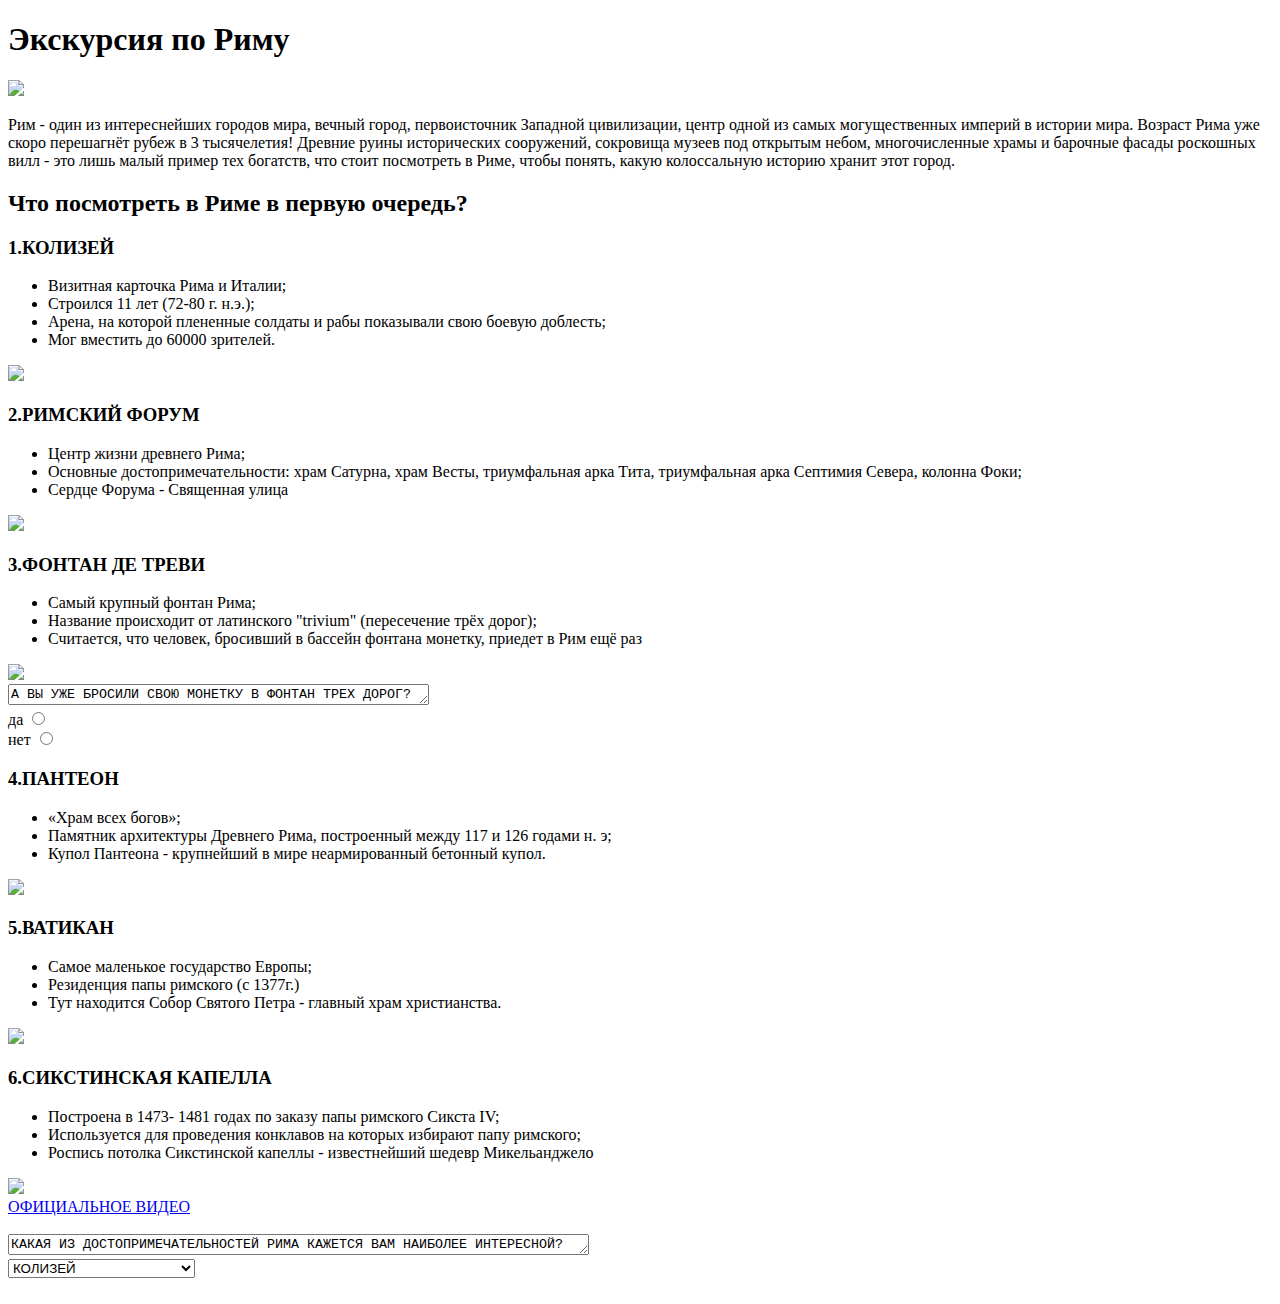
==== Homework 13/index.html @ 3a494e4c "Homework 13" ====
<!DOCTYPE html>
<html lang="en">
<head>
	<meta charset="UTF-8">
	<meta name="viewport" content="width=device-width, initial-scale=1.0">
	<title>ЭКСКУРСИЯПО РИМУ</title>
</head>

<body>
<h1>Экскурсия по Риму</h1>	
<img src="D:\git_homework\hillel-11.08.2022\Homework 13\img\Снимок 6.PNG">
<p>Рим - один из интереснейших городов мира, вечный город, первоисточник Западной цивилизации, центр одной из самых могущественных империй в истории мира. Возраст Рима уже скоро перешагнёт рубеж в 3 тысячелетия! Древние руины исторических сооружений, сокровища музеев под открытым небом, многочисленные храмы и барочные фасады роскошных вилл - это лишь малый пример тех богатств, что стоит посмотреть в Риме, чтобы понять, какую колоссальную историю хранит этот город.</p>
<h2>Что посмотреть в Риме в первую очередь?</h2>
<h3>1.КОЛИЗЕЙ</h3>
<ul>
	<li>Визитная карточка Рима и
Италии;</li>
	<li>Строился 11 лет (72-80 г. н.э.);</li>
	<li>Арена, на которой плененные
солдаты и рабы показывали свою
боевую доблесть;</li>
	<li>Мог вместить до 60000
зрителей.</li>
	</ul>
	<img src="D:\git_homework\hillel-11.08.2022\Homework 13\img\Снимок 7.PNG">
<h3>2.РИМСКИЙ ФОРУМ</h3>
	<ul>
		<LI>Центр жизни древнего Рима;</LI>
		<LI>Основные достопримечательности: храм Сатурна, храм Весты, триумфальная арка Тита, триумфальная арка Септимия Севера, колонна Фоки;</LI>
		<LI>Сердце Форума - Cвященная улица</LI>
	</ul>
	<img src="D:\git_homework\hillel-11.08.2022\Homework 13\img\Снимок 1.PNG">
<h3>3.ФОНТАН ДЕ ТРЕВИ</h3>
<ul>
	<li>Cамый крупный фонтан Рима;</li>
<li>Название происходит от латинского "trivium" (пересечение трёх дорог);</li>
<li>Считается, что человек, бросивший в бассейн фонтана монетку, приедет в Рим ещё раз</li>
</ul>
<img src="D:\git_homework\hillel-11.08.2022\Homework 13\img\Снимок 2.PNG">
<div>
	<textarea cols="50" rows="1">А ВЫ УЖЕ БРОСИЛИ СВОЮ МОНЕТКУ В ФОНТАН ТРЕХ ДОРОГ?</textarea>
	<br>
	<label for="yes">да</label>
	<input type="radio" name="answer", value="yes">
	<br>
	<label for="no">нет</label>
	<input type="radio" name="answer", value="no">
</div>
<h3>4.ПАНТЕОН</h3>
<ul>
	<li>«Храм всех богов»;</li>
<li>Памятник архитектуры Древнего Рима, построенный между 117 и 126 годами н. э;</li>
<li>Купол Пантеона - крупнейший в мире неармированный бетонный купол.</li>
</ul>
<img src="D:\git_homework\hillel-11.08.2022\Homework 13\img\Снимок 3.PNG">
<h3>5.ВАТИКАН</h3>
<ul>
	<li>Самое маленькое государство Европы;</li>
<li>Резиденция папы римского (с 1377г.)</li>
<li>Тут находится Собор Святого Петра - главный храм христианства.</li>
</ul>
<img src="D:\git_homework\hillel-11.08.2022\Homework 13\img\Снимок 4.PNG">
<h3>6.СИКСТИНСКАЯ КАПЕЛЛА</h3>
<ul>
	<li>Построена в 1473- 1481 годах по заказу папы римского Сикста IV;</li>
	<li>Используется для проведения конклавов на которых избирают папу римского;</li>
	<li>Роспись потолка Сикстинской капеллы - известнейший шедевр Микельанджело</li>
</ul>
<img src="D:\git_homework\hillel-11.08.2022\Homework 13\img\Снимок 5.PNG">

<nav>
	<a href="https://www.youtube.com/watch?v=E75woOZJuNg" target="_blanc">ОФИЦИАЛЬНОЕ ВИДЕО</a>
</nav>
<br>
<div>
	<textarea cols="70" rows="1">КАКАЯ ИЗ ДОСТОПРИМЕЧАТЕЛЬНОСТЕЙ РИМА КАЖЕТСЯ ВАМ НАИБОЛЕЕ ИНТЕРЕСНОЙ?</textarea>
	<br>
	<select>
		<option value="1">КОЛИЗЕЙ</option>
		<option value="2">РИМСКИЙ ФОРУМ</option>
		<option value="3">ФОНТАН ДЕ ТРЕВИ</option>
		<option value="4">ПАНТЕОН</option>
		<option value="5">ВАТИКАН</option>
		<option value="6">СИКСТИНСКАЯ КАПЕЛЛА</option>
	</select>
	<br>
	<br>
</div>
</body>

</html>
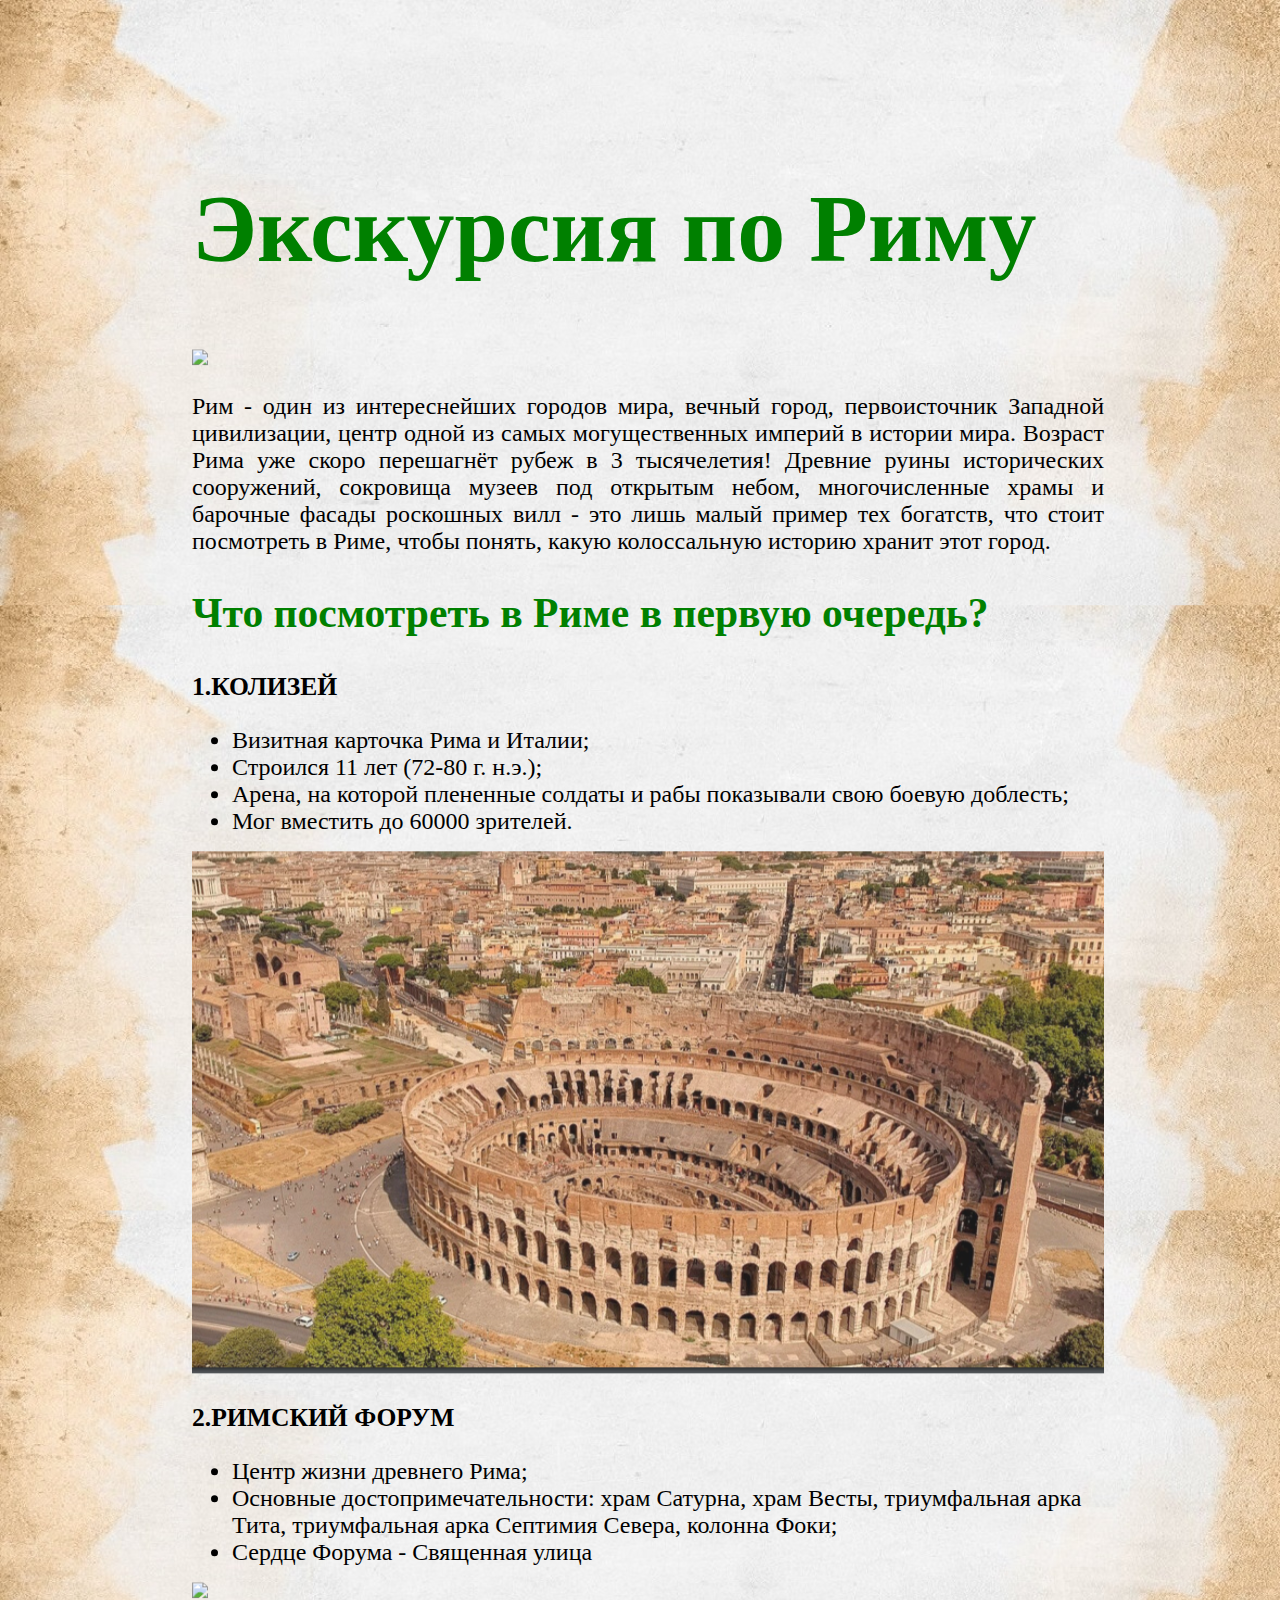
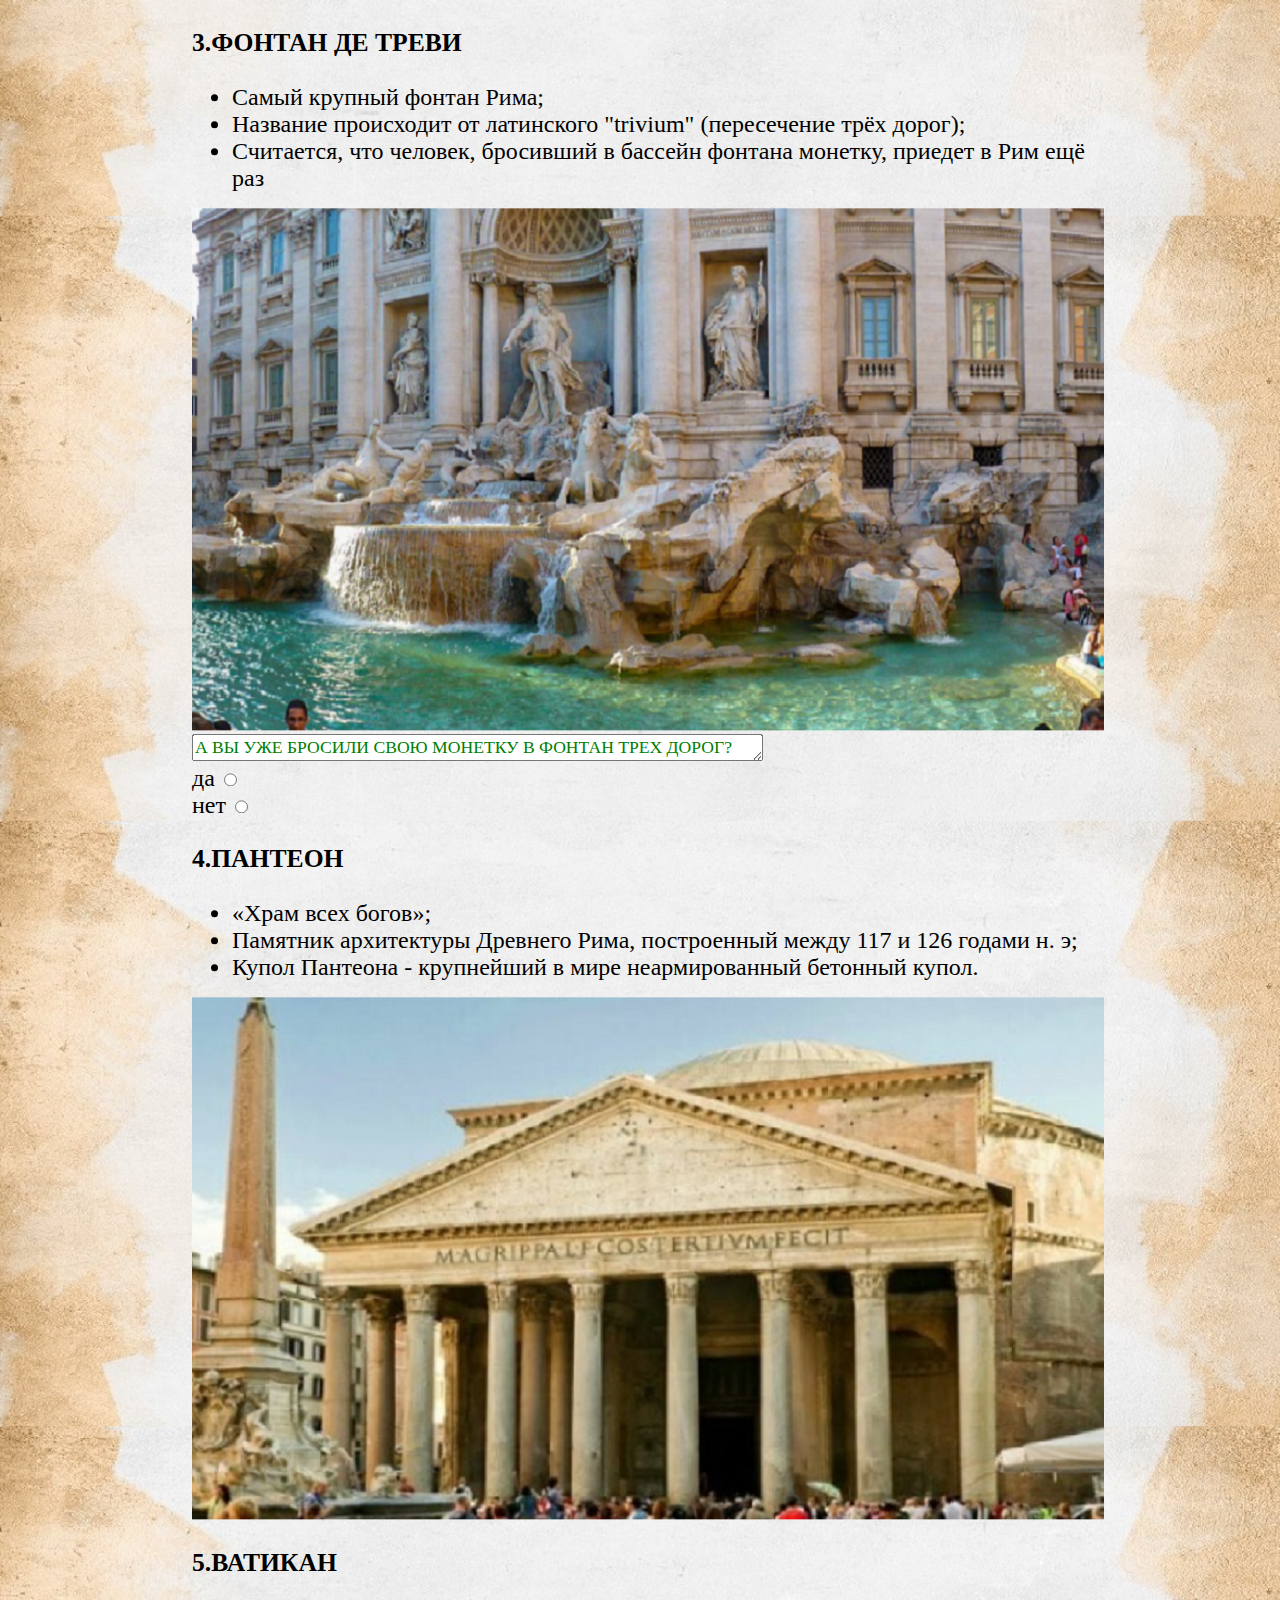
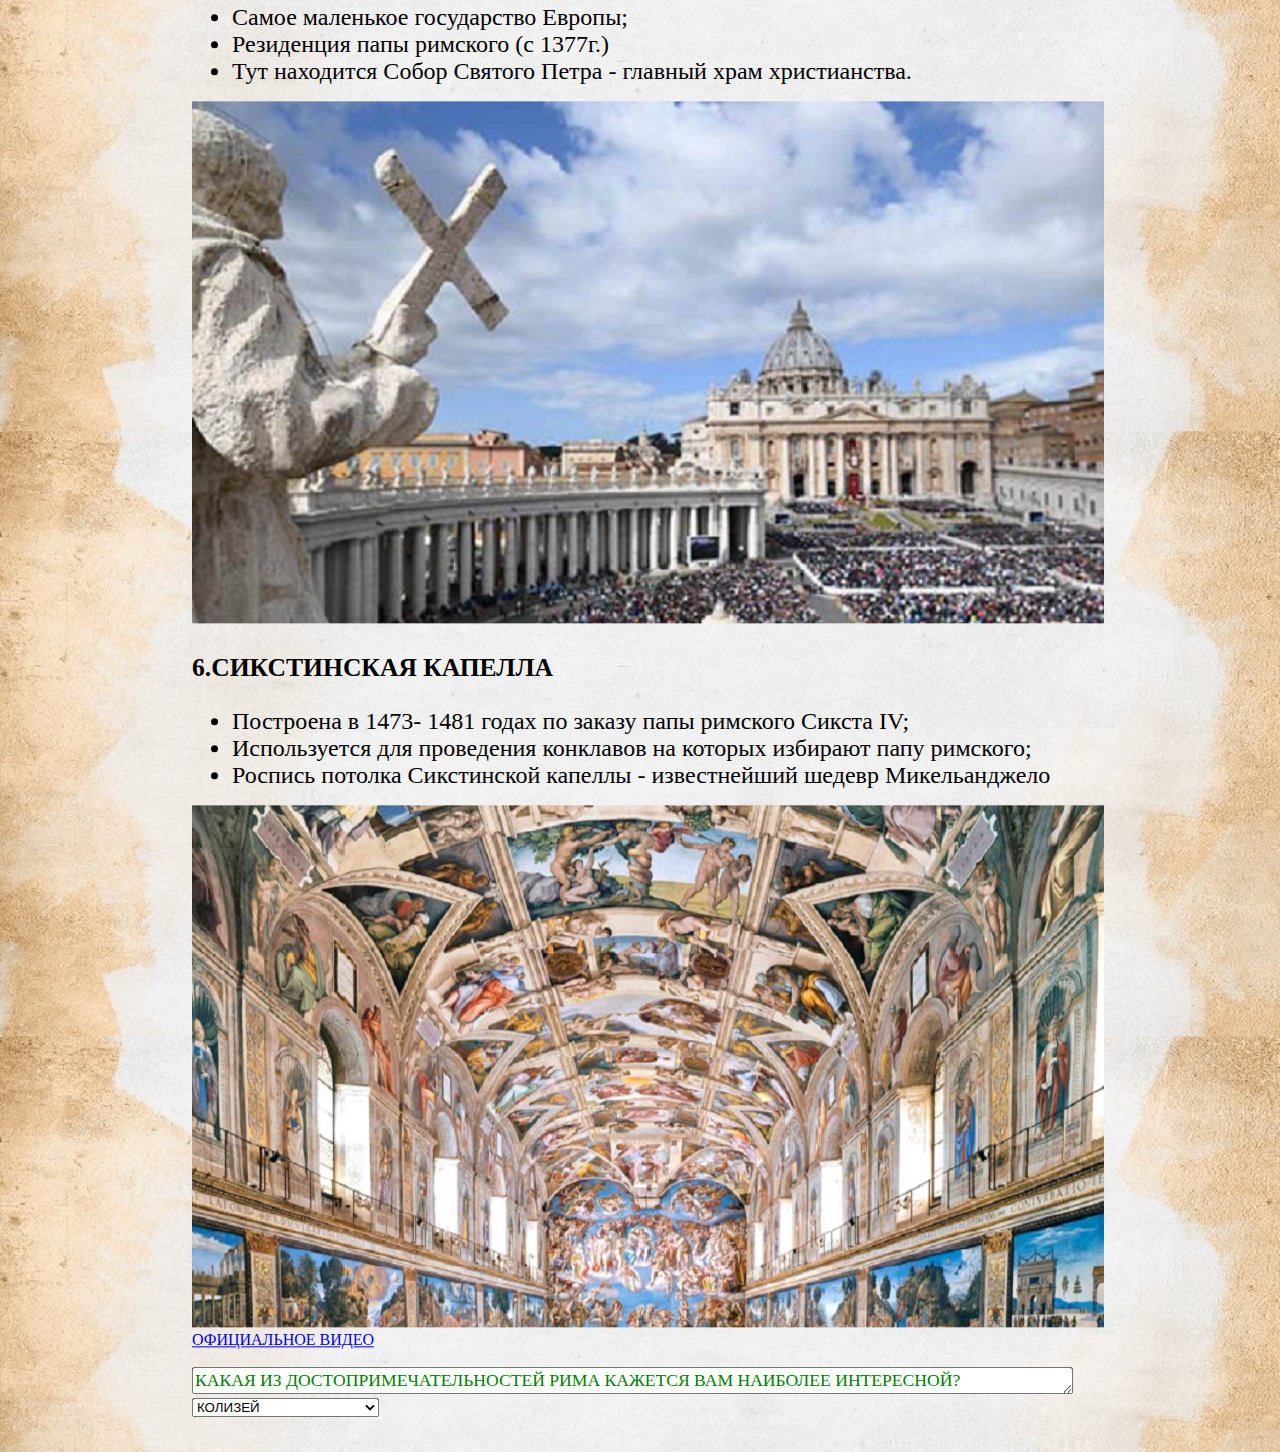
==== commit fb018939: "CSS" ====
--- a/Homework 13/index.html
+++ b/Homework 13/index.html
@@ -4,11 +4,15 @@
 	<meta charset="UTF-8">
 	<meta name="viewport" content="width=device-width, initial-scale=1.0">
 	<title>ЭКСКУРСИЯПО РИМУ</title>
+	<link rel="stylesheet" href="css.css">
+	<link rel="preconnect" href="https://fonts.googleapis.com">
+<link rel="preconnect" href="https://fonts.gstatic.com" crossorigin>
+<link href="https: //fonts.googleapis.com/css2?family= Comforter & display = swap" rel="stylesheet">
 </head>
 
 <body>
 <h1>Экскурсия по Риму</h1>	
-<img src="D:\git_homework\hillel-11.08.2022\Homework 13\img\Снимок 6.PNG">
+<img src="img/Снимок 61.PNG">
 <p>Рим - один из интереснейших городов мира, вечный город, первоисточник Западной цивилизации, центр одной из самых могущественных империй в истории мира. Возраст Рима уже скоро перешагнёт рубеж в 3 тысячелетия! Древние руины исторических сооружений, сокровища музеев под открытым небом, многочисленные храмы и барочные фасады роскошных вилл - это лишь малый пример тех богатств, что стоит посмотреть в Риме, чтобы понять, какую колоссальную историю хранит этот город.</p>
 <h2>Что посмотреть в Риме в первую очередь?</h2>
 <h3>1.КОЛИЗЕЙ</h3>
@@ -21,24 +25,25 @@
 боевую доблесть;</li>
 	<li>Мог вместить до 60000
 зрителей.</li>
+
 	</ul>
-	<img src="D:\git_homework\hillel-11.08.2022\Homework 13\img\Снимок 7.PNG">
+	<img src="img/Снимок 7.PNG">
 <h3>2.РИМСКИЙ ФОРУМ</h3>
 	<ul>
 		<LI>Центр жизни древнего Рима;</LI>
 		<LI>Основные достопримечательности: храм Сатурна, храм Весты, триумфальная арка Тита, триумфальная арка Септимия Севера, колонна Фоки;</LI>
 		<LI>Сердце Форума - Cвященная улица</LI>
 	</ul>
-	<img src="D:\git_homework\hillel-11.08.2022\Homework 13\img\Снимок 1.PNG">
+	<img src="img/Снимок 11.PNG">
 <h3>3.ФОНТАН ДЕ ТРЕВИ</h3>
 <ul>
 	<li>Cамый крупный фонтан Рима;</li>
 <li>Название происходит от латинского "trivium" (пересечение трёх дорог);</li>
 <li>Считается, что человек, бросивший в бассейн фонтана монетку, приедет в Рим ещё раз</li>
 </ul>
-<img src="D:\git_homework\hillel-11.08.2022\Homework 13\img\Снимок 2.PNG">
+<img src="img/Снимок 2.PNG">
 <div>
-	<textarea cols="50" rows="1">А ВЫ УЖЕ БРОСИЛИ СВОЮ МОНЕТКУ В ФОНТАН ТРЕХ ДОРОГ?</textarea>
+	<textarea cols="55" rows="1">А ВЫ УЖЕ БРОСИЛИ СВОЮ МОНЕТКУ В ФОНТАН ТРЕХ ДОРОГ?</textarea>
 	<br>
 	<label for="yes">да</label>
 	<input type="radio" name="answer", value="yes">
@@ -52,28 +57,28 @@
 <li>Памятник архитектуры Древнего Рима, построенный между 117 и 126 годами н. э;</li>
 <li>Купол Пантеона - крупнейший в мире неармированный бетонный купол.</li>
 </ul>
-<img src="D:\git_homework\hillel-11.08.2022\Homework 13\img\Снимок 3.PNG">
+<img src="img/Снимок 3.PNG">
 <h3>5.ВАТИКАН</h3>
 <ul>
 	<li>Самое маленькое государство Европы;</li>
 <li>Резиденция папы римского (с 1377г.)</li>
 <li>Тут находится Собор Святого Петра - главный храм христианства.</li>
 </ul>
-<img src="D:\git_homework\hillel-11.08.2022\Homework 13\img\Снимок 4.PNG">
+<img src="img/Снимок 4.PNG">
 <h3>6.СИКСТИНСКАЯ КАПЕЛЛА</h3>
 <ul>
 	<li>Построена в 1473- 1481 годах по заказу папы римского Сикста IV;</li>
 	<li>Используется для проведения конклавов на которых избирают папу римского;</li>
 	<li>Роспись потолка Сикстинской капеллы - известнейший шедевр Микельанджело</li>
 </ul>
-<img src="D:\git_homework\hillel-11.08.2022\Homework 13\img\Снимок 5.PNG">
+<img src="img/Снимок 5.PNG">
 
 <nav>
 	<a href="https://www.youtube.com/watch?v=E75woOZJuNg" target="_blanc">ОФИЦИАЛЬНОЕ ВИДЕО</a>
 </nav>
 <br>
 <div>
-	<textarea cols="70" rows="1">КАКАЯ ИЗ ДОСТОПРИМЕЧАТЕЛЬНОСТЕЙ РИМА КАЖЕТСЯ ВАМ НАИБОЛЕЕ ИНТЕРЕСНОЙ?</textarea>
+	<textarea cols="86" rows="1">КАКАЯ ИЗ ДОСТОПРИМЕЧАТЕЛЬНОСТЕЙ РИМА КАЖЕТСЯ ВАМ НАИБОЛЕЕ ИНТЕРЕСНОЙ?</textarea>
 	<br>
 	<select>
 		<option value="1">КОЛИЗЕЙ</option>
--- a/Homework 13/css.css
+++ b/Homework 13/css.css
@@ -0,0 +1,52 @@
+h1
+{
+	font-family: 'Comforter', cursive;
+	font-size: 600%;
+	color: rgb(0, 128, 0);
+}
+body
+{
+	background-image: url("img/73.jpg");
+	background-size: cover;
+	border-radius: 1em;
+    padding: 1em;
+    position: absolute;
+    top: 50%;
+    left: 50%;
+    transform: translate(-50%, -8%);
+}
+p
+{
+	text-align: justify;
+	font-family: 'Comforter', cursive;
+	font-size: 150%;
+	
+}
+
+h2
+{
+	font-family: 'Comforter', cursive;
+	font-size: 260%;
+	color: rgb(0, 128, 0);
+}
+h3
+{
+	font-family: 'Comforter', cursive;
+	font-size: 160%;
+	
+}
+li
+{
+	font-size: 150%;
+}
+textarea
+{
+	font-family: 'Comforter', cursive;
+	font-size: 110%;
+	color: rgb(0, 128, 0);
+}
+label
+{
+	font-family: 'Comforter', cursive;
+	font-size: 150%;
+}
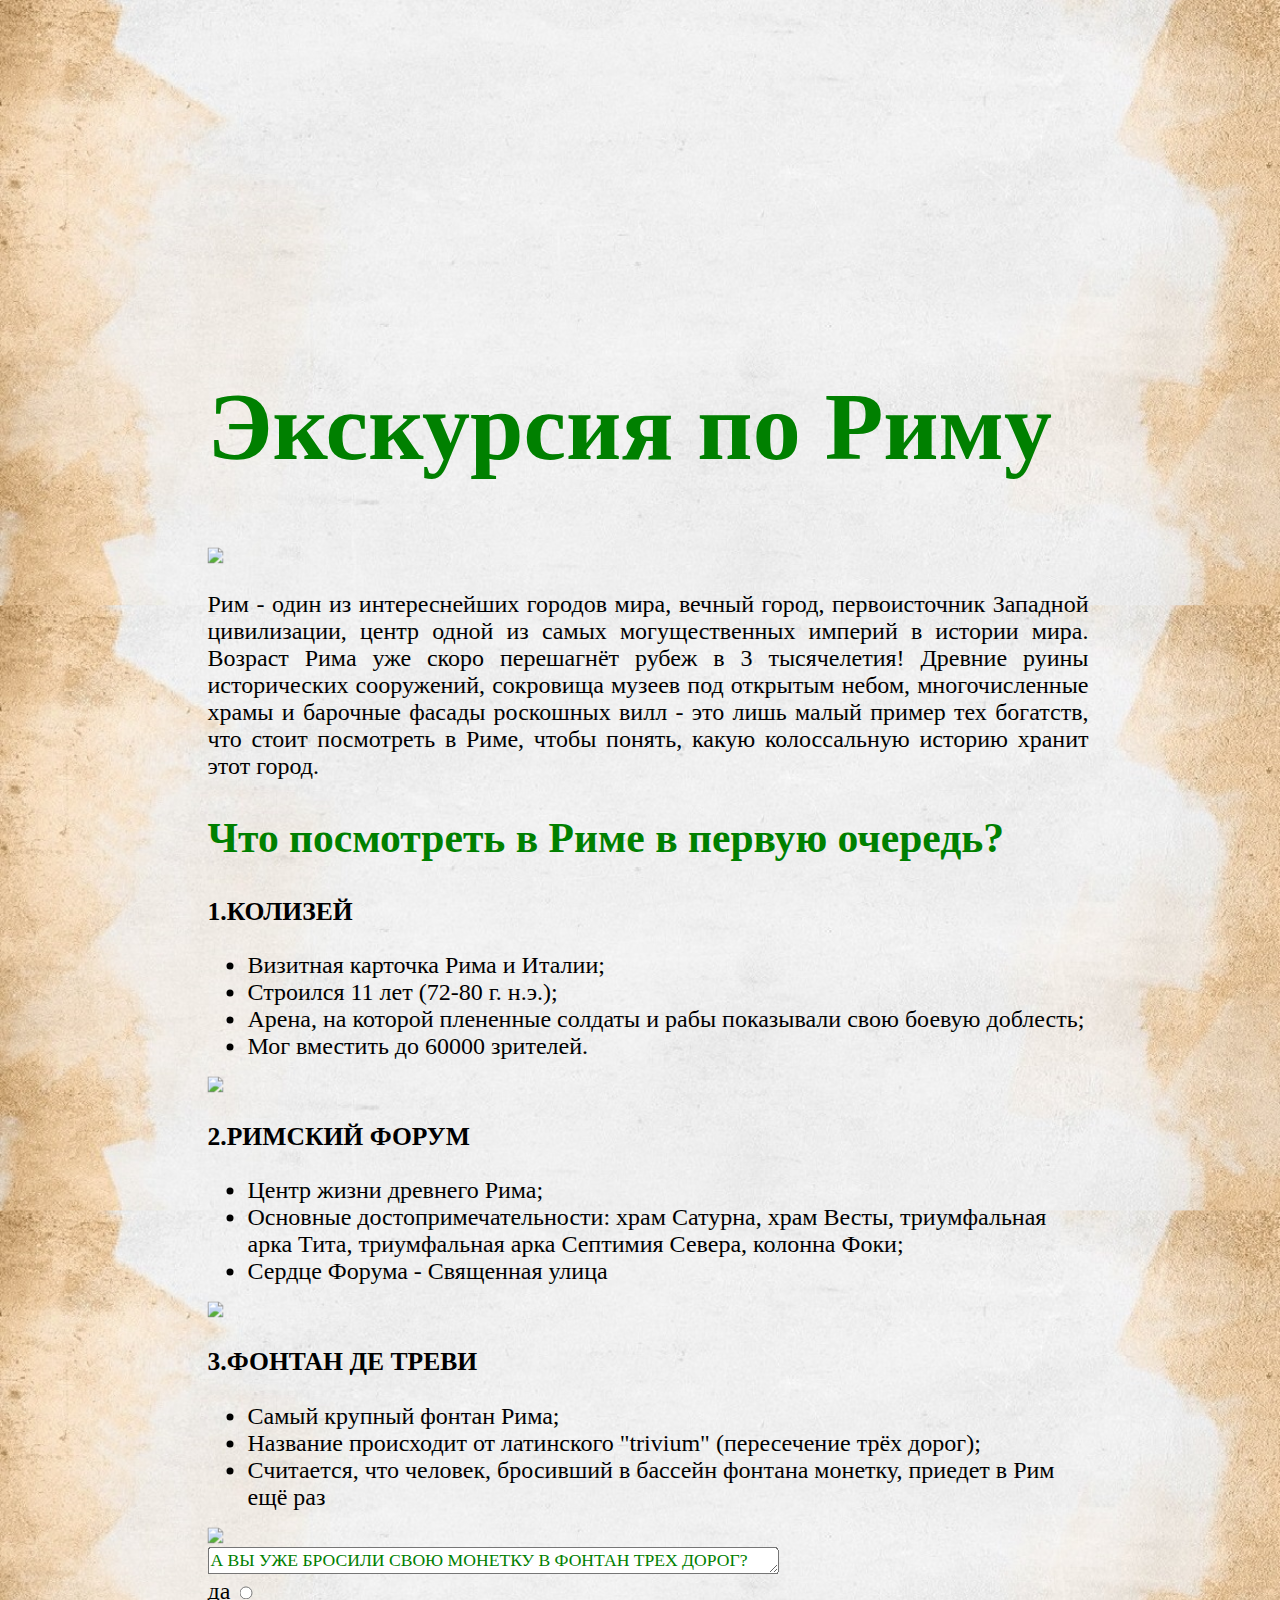
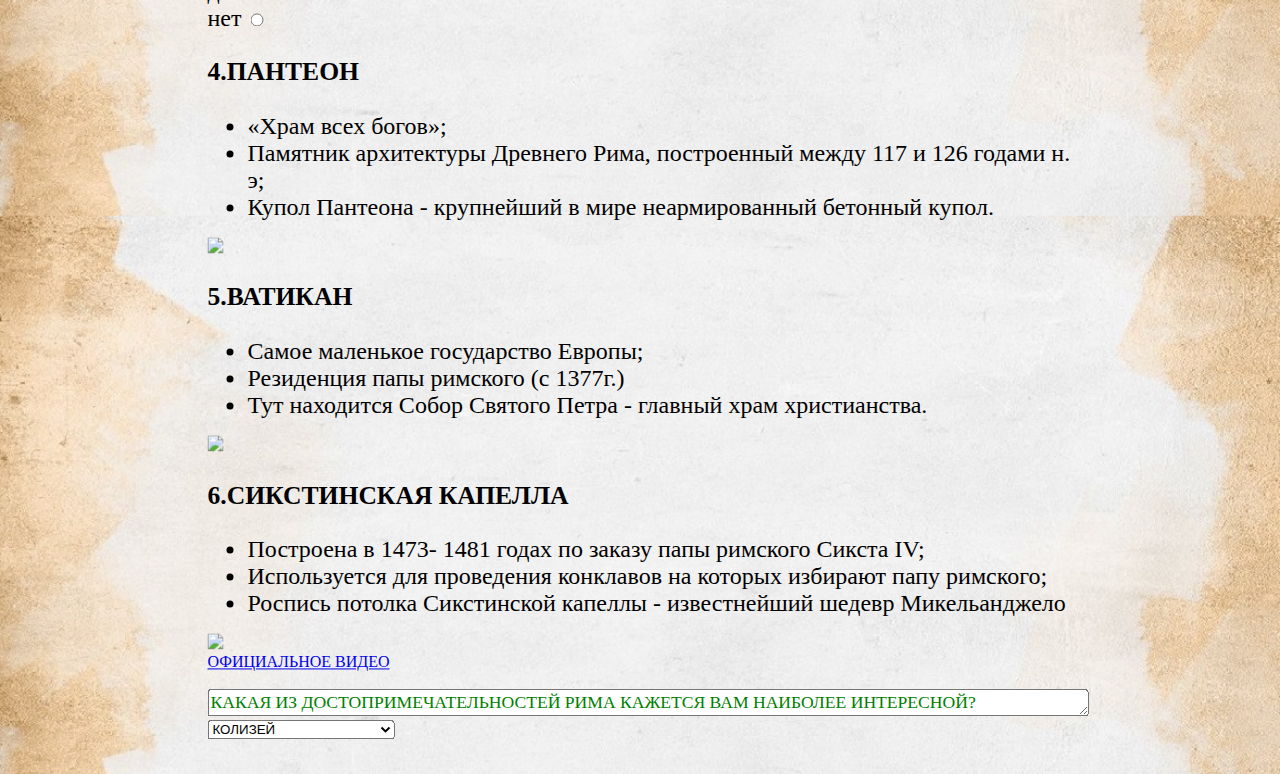
==== commit c3f49fc5: "CSS2" ====
--- a/Homework 13/index.html
+++ b/Homework 13/index.html
@@ -12,7 +12,7 @@
 
 <body>
 <h1>Экскурсия по Риму</h1>	
-<img src="img/Снимок 61.PNG">
+<img src="img/Снимок 1.PNG">
 <p>Рим - один из интереснейших городов мира, вечный город, первоисточник Западной цивилизации, центр одной из самых могущественных империй в истории мира. Возраст Рима уже скоро перешагнёт рубеж в 3 тысячелетия! Древние руины исторических сооружений, сокровища музеев под открытым небом, многочисленные храмы и барочные фасады роскошных вилл - это лишь малый пример тех богатств, что стоит посмотреть в Риме, чтобы понять, какую колоссальную историю хранит этот город.</p>
 <h2>Что посмотреть в Риме в первую очередь?</h2>
 <h3>1.КОЛИЗЕЙ</h3>
@@ -27,7 +27,7 @@
 зрителей.</li>
 
 	</ul>
-	<img src="img/Снимок 7.PNG">
+	<img src="img/Снимок 71.PNG">
 <h3>2.РИМСКИЙ ФОРУМ</h3>
 	<ul>
 		<LI>Центр жизни древнего Рима;</LI>
@@ -41,7 +41,7 @@
 <li>Название происходит от латинского "trivium" (пересечение трёх дорог);</li>
 <li>Считается, что человек, бросивший в бассейн фонтана монетку, приедет в Рим ещё раз</li>
 </ul>
-<img src="img/Снимок 2.PNG">
+<img src="img/Снимок 21.PNG">
 <div>
 	<textarea cols="55" rows="1">А ВЫ УЖЕ БРОСИЛИ СВОЮ МОНЕТКУ В ФОНТАН ТРЕХ ДОРОГ?</textarea>
 	<br>
@@ -57,21 +57,21 @@
 <li>Памятник архитектуры Древнего Рима, построенный между 117 и 126 годами н. э;</li>
 <li>Купол Пантеона - крупнейший в мире неармированный бетонный купол.</li>
 </ul>
-<img src="img/Снимок 3.PNG">
+<img src="img/Снимок 31.PNG">
 <h3>5.ВАТИКАН</h3>
 <ul>
 	<li>Самое маленькое государство Европы;</li>
 <li>Резиденция папы римского (с 1377г.)</li>
 <li>Тут находится Собор Святого Петра - главный храм христианства.</li>
 </ul>
-<img src="img/Снимок 4.PNG">
+<img src="img/Снимок 41.PNG">
 <h3>6.СИКСТИНСКАЯ КАПЕЛЛА</h3>
 <ul>
 	<li>Построена в 1473- 1481 годах по заказу папы римского Сикста IV;</li>
 	<li>Используется для проведения конклавов на которых избирают папу римского;</li>
 	<li>Роспись потолка Сикстинской капеллы - известнейший шедевр Микельанджело</li>
 </ul>
-<img src="img/Снимок 5.PNG">
+<img src="img/Снимок 51.PNG">
 
 <nav>
 	<a href="https://www.youtube.com/watch?v=E75woOZJuNg" target="_blanc">ОФИЦИАЛЬНОЕ ВИДЕО</a>
